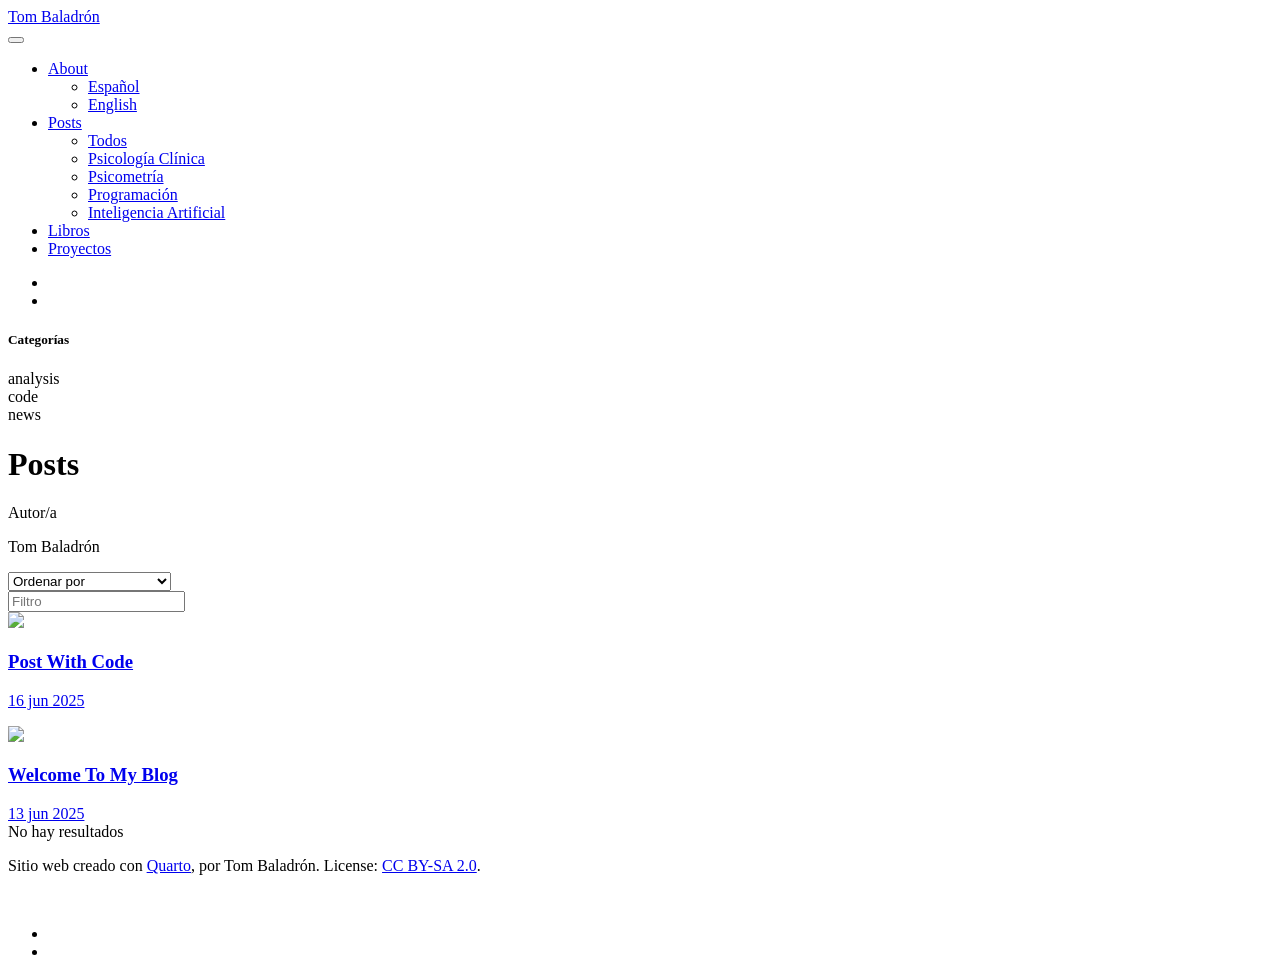
==== docs/posts/index.html @ f789a4e7 "13 nov" ====
<!DOCTYPE html>
<html xmlns="http://www.w3.org/1999/xhtml" lang="es" xml:lang="es"><head>

<meta charset="utf-8">
<meta name="generator" content="quarto-1.7.32">

<meta name="viewport" content="width=device-width, initial-scale=1.0, user-scalable=yes">

<meta name="author" content="Tom Baladrón">

<title>Posts – Tom Baladrón</title>
<style>
code{white-space: pre-wrap;}
span.smallcaps{font-variant: small-caps;}
div.columns{display: flex; gap: min(4vw, 1.5em);}
div.column{flex: auto; overflow-x: auto;}
div.hanging-indent{margin-left: 1.5em; text-indent: -1.5em;}
ul.task-list{list-style: none;}
ul.task-list li input[type="checkbox"] {
  width: 0.8em;
  margin: 0 0.8em 0.2em -1em; /* quarto-specific, see https://github.com/quarto-dev/quarto-cli/issues/4556 */ 
  vertical-align: middle;
}
</style>


<script src="../site_libs/quarto-nav/quarto-nav.js"></script>
<script src="../site_libs/quarto-nav/headroom.min.js"></script>
<script src="../site_libs/clipboard/clipboard.min.js"></script>
<script src="../site_libs/quarto-search/autocomplete.umd.js"></script>
<script src="../site_libs/quarto-search/fuse.min.js"></script>
<script src="../site_libs/quarto-search/quarto-search.js"></script>
<meta name="quarto:offset" content="../">
<script src="../site_libs/quarto-listing/list.min.js"></script>
<script src="../site_libs/quarto-listing/quarto-listing.js"></script>
<script src="../site_libs/quarto-html/quarto.js" type="module"></script>
<script src="../site_libs/quarto-html/tabsets/tabsets.js" type="module"></script>
<script src="../site_libs/quarto-html/popper.min.js"></script>
<script src="../site_libs/quarto-html/tippy.umd.min.js"></script>
<script src="../site_libs/quarto-html/anchor.min.js"></script>
<link href="../site_libs/quarto-html/tippy.css" rel="stylesheet">
<link href="../site_libs/quarto-html/quarto-syntax-highlighting-37eea08aefeeee20ff55810ff984fec1.css" rel="stylesheet" id="quarto-text-highlighting-styles">
<script src="../site_libs/bootstrap/bootstrap.min.js"></script>
<link href="../site_libs/bootstrap/bootstrap-icons.css" rel="stylesheet">
<link href="../site_libs/bootstrap/bootstrap-dfb324f25d9b1687192fa8be62ac8f9c.min.css" rel="stylesheet" append-hash="true" id="quarto-bootstrap" data-mode="light">
<script id="quarto-search-options" type="application/json">{
  "location": "navbar",
  "copy-button": false,
  "collapse-after": 3,
  "panel-placement": "end",
  "type": "overlay",
  "limit": 50,
  "keyboard-shortcut": [
    "f",
    "/",
    "s"
  ],
  "show-item-context": false,
  "language": {
    "search-no-results-text": "Sin resultados",
    "search-matching-documents-text": "documentos encontrados",
    "search-copy-link-title": "Copiar el enlace en la búsqueda",
    "search-hide-matches-text": "Ocultar resultados adicionales",
    "search-more-match-text": "resultado adicional en este documento",
    "search-more-matches-text": "resultados adicionales en este documento",
    "search-clear-button-title": "Borrar",
    "search-text-placeholder": "",
    "search-detached-cancel-button-title": "Cancelar",
    "search-submit-button-title": "Enviar",
    "search-label": "Buscar"
  }
}</script>
<script>

  window.document.addEventListener("DOMContentLoaded", function (_event) {
    const listingTargetEl = window.document.querySelector('#listing-talks .list');
    if (!listingTargetEl) {
      // No listing discovered, do not attach.
      return; 
    }

    const options = {
      valueNames: ['listing-image','listing-date','listing-title','listing-subtitle',{ data: ['index'] },{ data: ['categories'] },{ data: ['listing-date-sort'] },{ data: ['listing-file-modified-sort'] }],
      
      searchColumns: ["listing-date","listing-title","listing-author","listing-image","listing-description","listing-categories"],
    };

    window['quarto-listings'] = window['quarto-listings'] || {};
    window['quarto-listings']['listing-talks'] = new List('listing-talks', options);

    if (window['quarto-listing-loaded']) {
      window['quarto-listing-loaded']();
    }
  });

  window.addEventListener('hashchange',() => {
    if (window['quarto-listing-loaded']) {
      window['quarto-listing-loaded']();
    }
  })
  </script>
<style>html{ scroll-behavior: smooth; }</style>

  <script src="https://cdnjs.cloudflare.com/polyfill/v3/polyfill.min.js?features=es6"></script>
  <script src="https://cdn.jsdelivr.net/npm/mathjax@3/es5/tex-chtml-full.js" type="text/javascript"></script>

<script type="text/javascript">
const typesetMath = (el) => {
  if (window.MathJax) {
    // MathJax Typeset
    window.MathJax.typeset([el]);
  } else if (window.katex) {
    // KaTeX Render
    var mathElements = el.getElementsByClassName("math");
    var macros = [];
    for (var i = 0; i < mathElements.length; i++) {
      var texText = mathElements[i].firstChild;
      if (mathElements[i].tagName == "SPAN") {
        window.katex.render(texText.data, mathElements[i], {
          displayMode: mathElements[i].classList.contains('display'),
          throwOnError: false,
          macros: macros,
          fleqn: false
        });
      }
    }
  }
}
window.Quarto = {
  typesetMath
};
</script>

<link rel="stylesheet" href="../styles.css">
</head>

<body class="nav-fixed quarto-light">

<div id="quarto-search-results"></div>
  <header id="quarto-header" class="headroom fixed-top">
    <nav class="navbar navbar-expand-lg " data-bs-theme="dark">
      <div class="navbar-container container-fluid">
      <div class="navbar-brand-container mx-auto">
    <a class="navbar-brand" href="../index.html">
    <span class="navbar-title">Tom Baladrón</span>
    </a>
  </div>
            <div id="quarto-search" class="" title="Buscar"></div>
          <button class="navbar-toggler" type="button" data-bs-toggle="collapse" data-bs-target="#navbarCollapse" aria-controls="navbarCollapse" role="menu" aria-expanded="false" aria-label="Navegación de palanca" onclick="if (window.quartoToggleHeadroom) { window.quartoToggleHeadroom(); }">
  <span class="navbar-toggler-icon"></span>
</button>
          <div class="collapse navbar-collapse" id="navbarCollapse">
            <ul class="navbar-nav navbar-nav-scroll me-auto">
  <li class="nav-item dropdown ">
    <a class="nav-link dropdown-toggle" href="#" id="nav-menu-about" role="link" data-bs-toggle="dropdown" aria-expanded="false">
 <span class="menu-text">About</span>
    </a>
    <ul class="dropdown-menu" aria-labelledby="nav-menu-about">    
        <li>
    <a class="dropdown-item" href="../about-es.html">
 <span class="dropdown-text">Español</span></a>
  </li>  
        <li>
    <a class="dropdown-item" href="../about-en.html">
 <span class="dropdown-text">English</span></a>
  </li>  
    </ul>
  </li>
  <li class="nav-item dropdown ">
    <a class="nav-link dropdown-toggle" href="#" id="nav-menu-posts" role="link" data-bs-toggle="dropdown" aria-expanded="false">
 <span class="menu-text">Posts</span>
    </a>
    <ul class="dropdown-menu" aria-labelledby="nav-menu-posts">    
        <li>
    <a class="dropdown-item" href="../posts/index.html">
 <span class="dropdown-text">Todos</span></a>
  </li>  
        <li>
    <a class="dropdown-item" href="../posts/index.html">
 <span class="dropdown-text">Psicología Clínica</span></a>
  </li>  
        <li>
    <a class="dropdown-item" href="../posts/index.html">
 <span class="dropdown-text">Psicometría</span></a>
  </li>  
        <li>
    <a class="dropdown-item" href="../posts/index.html">
 <span class="dropdown-text">Programación</span></a>
  </li>  
        <li>
    <a class="dropdown-item" href="../posts/index.html">
 <span class="dropdown-text">Inteligencia Artificial</span></a>
  </li>  
    </ul>
  </li>
  <li class="nav-item">
    <a class="nav-link" href="../libros.html"> 
<span class="menu-text">Libros</span></a>
  </li>  
  <li class="nav-item">
    <a class="nav-link" href="../proyectos.html"> 
<span class="menu-text">Proyectos</span></a>
  </li>  
</ul>
            <ul class="navbar-nav navbar-nav-scroll ms-auto">
  <li class="nav-item compact">
    <a class="nav-link" href="https://github.com/psynguin"> <i class="bi bi-github" role="img">
</i> 
<span class="menu-text"></span></a>
  </li>  
  <li class="nav-item compact">
    <a class="nav-link" href="https://www.linkedin.com/in/tom-baladr%C3%B3n-733642145/"> <i class="bi bi-linkedin" role="img">
</i> 
<span class="menu-text"></span></a>
  </li>  
</ul>
          </div> <!-- /navcollapse -->
            <div class="quarto-navbar-tools">
</div>
      </div> <!-- /container-fluid -->
    </nav>
</header>
<!-- content -->
<div id="quarto-content" class="quarto-container page-columns page-rows-contents page-layout-full page-navbar">
<!-- sidebar -->
<!-- margin-sidebar -->
    <div id="quarto-margin-sidebar" class="sidebar margin-sidebar">
        
    <h5 class="quarto-listing-category-title">Categorías</h5><div class="quarto-listing-category category-cloud"><div class="category" data-category="YW5hbHlzaXM="><span class="quarto-category-count category-cloud-5">analysis</span></div><div class="category" data-category="Y29kZQ=="><span class="quarto-category-count category-cloud-5">code</span></div><div class="category" data-category="bmV3cw=="><span class="quarto-category-count category-cloud-10">news</span></div></div></div>
<!-- main -->
<main class="content column-page-left" id="quarto-document-content">

<header id="title-block-header" class="quarto-title-block default">
<div class="quarto-title">
<h1 class="title">Posts</h1>
</div>



<div class="quarto-title-meta column-page-left">

    <div>
    <div class="quarto-title-meta-heading">Autor/a</div>
    <div class="quarto-title-meta-contents">
             <p>Tom Baladrón </p>
          </div>
  </div>
    
  
    
  </div>
  


</header>


<div id="posts">

</div>




<div class="quarto-listing quarto-listing-container-default" id="listing-talks">
<div class="listing-actions-group">
   <div class="input-group input-group-sm quarto-listing-sort">
    <span class="input-group-text"><i class="bi bi-sort-down"></i></span>
    <select id="listing-talks-sort" class="form-select" aria-label="Ordenar por" onchange="window['quarto-listings']['listing-talks'].sort(this.options[this.selectedIndex].value, { order: this.options[this.selectedIndex].getAttribute('data-direction')})">
      <option value="" disabled="" selected="" hidden="">Ordenar por</option>
      <option value="index" data-direction="asc">Por defecto</option>
      <option value="listing-title" data-direction="asc">
        Título
      </option>
      <option value="listing-date-sort" data-direction="asc">
        Fecha - Menos reciente
      </option>
      <option value="listing-date-sort" data-direction="desc">
        Fecha - Más reciente
      </option>
    </select>
  </div>
    <div class="input-group input-group-sm quarto-listing-filter">
      <span class="input-group-text"><i class="bi bi-search"></i></span>
      <input type="text" class="search form-control" placeholder="Filtro">
    </div>
</div>
<div class="list quarto-listing-default">
<div class="quarto-post image-right" data-index="0" data-categories="bmV3cyUyQ2NvZGUlMkNhbmFseXNpcw==" data-listing-date-sort="1750046400000" data-listing-file-modified-sort="1754276943527" data-listing-date-modified-sort="NaN" data-listing-reading-time-sort="1" data-listing-word-count-sort="9">
<div class="thumbnail"><a href="../posts/post-with-code/index.html" class="no-external">

<img loading="lazy" src="../posts/post-with-code/image.jpg" class="thumbnail-image">

</a></div>
<div class="body">
<h3 class="no-anchor listing-title">
<a href="../posts/post-with-code/index.html" class="no-external">Post With Code</a>
</h3>
<div class="listing-subtitle">
<a href="../posts/post-with-code/index.html" class="no-external"></a>
</div>
</div>
<div class="metadata">
<a href="../posts/post-with-code/index.html" class="no-external">
<div class="listing-date">
16 jun 2025
</div>
</a>
</div>
</div>
<div class="quarto-post image-right" data-index="1" data-categories="bmV3cw==" data-listing-date-sort="1749787200000" data-listing-file-modified-sort="1750113828000" data-listing-date-modified-sort="NaN" data-listing-reading-time-sort="1" data-listing-word-count-sort="32">
<div class="thumbnail"><a href="../posts/welcome/index.html" class="no-external">

<p class="card-img-top"><img src="welcome\thumbnail.jpg"  class="thumbnail-image card-img"/></p>

</a></div>
<div class="body">
<h3 class="no-anchor listing-title">
<a href="../posts/welcome/index.html" class="no-external">Welcome To My Blog</a>
</h3>
<div class="listing-subtitle">
<a href="../posts/welcome/index.html" class="no-external"></a>
</div>
</div>
<div class="metadata">
<a href="../posts/welcome/index.html" class="no-external">
<div class="listing-date">
13 jun 2025
</div>
</a>
</div>
</div>
</div>
<div class="listing-no-matching d-none">No hay resultados</div>
</div></main> <!-- /main -->
<script id="quarto-html-after-body" type="application/javascript">
  window.document.addEventListener("DOMContentLoaded", function (event) {
    const icon = "";
    const anchorJS = new window.AnchorJS();
    anchorJS.options = {
      placement: 'right',
      icon: icon
    };
    anchorJS.add('.anchored');
    const isCodeAnnotation = (el) => {
      for (const clz of el.classList) {
        if (clz.startsWith('code-annotation-')) {                     
          return true;
        }
      }
      return false;
    }
    const onCopySuccess = function(e) {
      // button target
      const button = e.trigger;
      // don't keep focus
      button.blur();
      // flash "checked"
      button.classList.add('code-copy-button-checked');
      var currentTitle = button.getAttribute("title");
      button.setAttribute("title", "Copiado");
      let tooltip;
      if (window.bootstrap) {
        button.setAttribute("data-bs-toggle", "tooltip");
        button.setAttribute("data-bs-placement", "left");
        button.setAttribute("data-bs-title", "Copiado");
        tooltip = new bootstrap.Tooltip(button, 
          { trigger: "manual", 
            customClass: "code-copy-button-tooltip",
            offset: [0, -8]});
        tooltip.show();    
      }
      setTimeout(function() {
        if (tooltip) {
          tooltip.hide();
          button.removeAttribute("data-bs-title");
          button.removeAttribute("data-bs-toggle");
          button.removeAttribute("data-bs-placement");
        }
        button.setAttribute("title", currentTitle);
        button.classList.remove('code-copy-button-checked');
      }, 1000);
      // clear code selection
      e.clearSelection();
    }
    const getTextToCopy = function(trigger) {
        const codeEl = trigger.previousElementSibling.cloneNode(true);
        for (const childEl of codeEl.children) {
          if (isCodeAnnotation(childEl)) {
            childEl.remove();
          }
        }
        return codeEl.innerText;
    }
    const clipboard = new window.ClipboardJS('.code-copy-button:not([data-in-quarto-modal])', {
      text: getTextToCopy
    });
    clipboard.on('success', onCopySuccess);
    if (window.document.getElementById('quarto-embedded-source-code-modal')) {
      const clipboardModal = new window.ClipboardJS('.code-copy-button[data-in-quarto-modal]', {
        text: getTextToCopy,
        container: window.document.getElementById('quarto-embedded-source-code-modal')
      });
      clipboardModal.on('success', onCopySuccess);
    }
      var localhostRegex = new RegExp(/^(?:http|https):\/\/localhost\:?[0-9]*\//);
      var mailtoRegex = new RegExp(/^mailto:/);
        var filterRegex = new RegExp("https:\/\/tombaladron\.com");
      var isInternal = (href) => {
          return filterRegex.test(href) || localhostRegex.test(href) || mailtoRegex.test(href);
      }
      // Inspect non-navigation links and adorn them if external
     var links = window.document.querySelectorAll('a[href]:not(.nav-link):not(.navbar-brand):not(.toc-action):not(.sidebar-link):not(.sidebar-item-toggle):not(.pagination-link):not(.no-external):not([aria-hidden]):not(.dropdown-item):not(.quarto-navigation-tool):not(.about-link)');
      for (var i=0; i<links.length; i++) {
        const link = links[i];
        if (!isInternal(link.href)) {
          // undo the damage that might have been done by quarto-nav.js in the case of
          // links that we want to consider external
          if (link.dataset.originalHref !== undefined) {
            link.href = link.dataset.originalHref;
          }
            // target, if specified
            link.setAttribute("target", "_blank");
            if (link.getAttribute("rel") === null) {
              link.setAttribute("rel", "noopener");
            }
            // default icon
            link.classList.add("external");
        }
      }
    function tippyHover(el, contentFn, onTriggerFn, onUntriggerFn) {
      const config = {
        allowHTML: true,
        maxWidth: 500,
        delay: 100,
        arrow: false,
        appendTo: function(el) {
            return el.parentElement;
        },
        interactive: true,
        interactiveBorder: 10,
        theme: 'quarto',
        placement: 'bottom-start',
      };
      if (contentFn) {
        config.content = contentFn;
      }
      if (onTriggerFn) {
        config.onTrigger = onTriggerFn;
      }
      if (onUntriggerFn) {
        config.onUntrigger = onUntriggerFn;
      }
      window.tippy(el, config); 
    }
    const noterefs = window.document.querySelectorAll('a[role="doc-noteref"]');
    for (var i=0; i<noterefs.length; i++) {
      const ref = noterefs[i];
      tippyHover(ref, function() {
        // use id or data attribute instead here
        let href = ref.getAttribute('data-footnote-href') || ref.getAttribute('href');
        try { href = new URL(href).hash; } catch {}
        const id = href.replace(/^#\/?/, "");
        const note = window.document.getElementById(id);
        if (note) {
          return note.innerHTML;
        } else {
          return "";
        }
      });
    }
    const xrefs = window.document.querySelectorAll('a.quarto-xref');
    const processXRef = (id, note) => {
      // Strip column container classes
      const stripColumnClz = (el) => {
        el.classList.remove("page-full", "page-columns");
        if (el.children) {
          for (const child of el.children) {
            stripColumnClz(child);
          }
        }
      }
      stripColumnClz(note)
      if (id === null || id.startsWith('sec-')) {
        // Special case sections, only their first couple elements
        const container = document.createElement("div");
        if (note.children && note.children.length > 2) {
          container.appendChild(note.children[0].cloneNode(true));
          for (let i = 1; i < note.children.length; i++) {
            const child = note.children[i];
            if (child.tagName === "P" && child.innerText === "") {
              continue;
            } else {
              container.appendChild(child.cloneNode(true));
              break;
            }
          }
          if (window.Quarto?.typesetMath) {
            window.Quarto.typesetMath(container);
          }
          return container.innerHTML
        } else {
          if (window.Quarto?.typesetMath) {
            window.Quarto.typesetMath(note);
          }
          return note.innerHTML;
        }
      } else {
        // Remove any anchor links if they are present
        const anchorLink = note.querySelector('a.anchorjs-link');
        if (anchorLink) {
          anchorLink.remove();
        }
        if (window.Quarto?.typesetMath) {
          window.Quarto.typesetMath(note);
        }
        if (note.classList.contains("callout")) {
          return note.outerHTML;
        } else {
          return note.innerHTML;
        }
      }
    }
    for (var i=0; i<xrefs.length; i++) {
      const xref = xrefs[i];
      tippyHover(xref, undefined, function(instance) {
        instance.disable();
        let url = xref.getAttribute('href');
        let hash = undefined; 
        if (url.startsWith('#')) {
          hash = url;
        } else {
          try { hash = new URL(url).hash; } catch {}
        }
        if (hash) {
          const id = hash.replace(/^#\/?/, "");
          const note = window.document.getElementById(id);
          if (note !== null) {
            try {
              const html = processXRef(id, note.cloneNode(true));
              instance.setContent(html);
            } finally {
              instance.enable();
              instance.show();
            }
          } else {
            // See if we can fetch this
            fetch(url.split('#')[0])
            .then(res => res.text())
            .then(html => {
              const parser = new DOMParser();
              const htmlDoc = parser.parseFromString(html, "text/html");
              const note = htmlDoc.getElementById(id);
              if (note !== null) {
                const html = processXRef(id, note);
                instance.setContent(html);
              } 
            }).finally(() => {
              instance.enable();
              instance.show();
            });
          }
        } else {
          // See if we can fetch a full url (with no hash to target)
          // This is a special case and we should probably do some content thinning / targeting
          fetch(url)
          .then(res => res.text())
          .then(html => {
            const parser = new DOMParser();
            const htmlDoc = parser.parseFromString(html, "text/html");
            const note = htmlDoc.querySelector('main.content');
            if (note !== null) {
              // This should only happen for chapter cross references
              // (since there is no id in the URL)
              // remove the first header
              if (note.children.length > 0 && note.children[0].tagName === "HEADER") {
                note.children[0].remove();
              }
              const html = processXRef(null, note);
              instance.setContent(html);
            } 
          }).finally(() => {
            instance.enable();
            instance.show();
          });
        }
      }, function(instance) {
      });
    }
        let selectedAnnoteEl;
        const selectorForAnnotation = ( cell, annotation) => {
          let cellAttr = 'data-code-cell="' + cell + '"';
          let lineAttr = 'data-code-annotation="' +  annotation + '"';
          const selector = 'span[' + cellAttr + '][' + lineAttr + ']';
          return selector;
        }
        const selectCodeLines = (annoteEl) => {
          const doc = window.document;
          const targetCell = annoteEl.getAttribute("data-target-cell");
          const targetAnnotation = annoteEl.getAttribute("data-target-annotation");
          const annoteSpan = window.document.querySelector(selectorForAnnotation(targetCell, targetAnnotation));
          const lines = annoteSpan.getAttribute("data-code-lines").split(",");
          const lineIds = lines.map((line) => {
            return targetCell + "-" + line;
          })
          let top = null;
          let height = null;
          let parent = null;
          if (lineIds.length > 0) {
              //compute the position of the single el (top and bottom and make a div)
              const el = window.document.getElementById(lineIds[0]);
              top = el.offsetTop;
              height = el.offsetHeight;
              parent = el.parentElement.parentElement;
            if (lineIds.length > 1) {
              const lastEl = window.document.getElementById(lineIds[lineIds.length - 1]);
              const bottom = lastEl.offsetTop + lastEl.offsetHeight;
              height = bottom - top;
            }
            if (top !== null && height !== null && parent !== null) {
              // cook up a div (if necessary) and position it 
              let div = window.document.getElementById("code-annotation-line-highlight");
              if (div === null) {
                div = window.document.createElement("div");
                div.setAttribute("id", "code-annotation-line-highlight");
                div.style.position = 'absolute';
                parent.appendChild(div);
              }
              div.style.top = top - 2 + "px";
              div.style.height = height + 4 + "px";
              div.style.left = 0;
              let gutterDiv = window.document.getElementById("code-annotation-line-highlight-gutter");
              if (gutterDiv === null) {
                gutterDiv = window.document.createElement("div");
                gutterDiv.setAttribute("id", "code-annotation-line-highlight-gutter");
                gutterDiv.style.position = 'absolute';
                const codeCell = window.document.getElementById(targetCell);
                const gutter = codeCell.querySelector('.code-annotation-gutter');
                gutter.appendChild(gutterDiv);
              }
              gutterDiv.style.top = top - 2 + "px";
              gutterDiv.style.height = height + 4 + "px";
            }
            selectedAnnoteEl = annoteEl;
          }
        };
        const unselectCodeLines = () => {
          const elementsIds = ["code-annotation-line-highlight", "code-annotation-line-highlight-gutter"];
          elementsIds.forEach((elId) => {
            const div = window.document.getElementById(elId);
            if (div) {
              div.remove();
            }
          });
          selectedAnnoteEl = undefined;
        };
          // Handle positioning of the toggle
      window.addEventListener(
        "resize",
        throttle(() => {
          elRect = undefined;
          if (selectedAnnoteEl) {
            selectCodeLines(selectedAnnoteEl);
          }
        }, 10)
      );
      function throttle(fn, ms) {
      let throttle = false;
      let timer;
        return (...args) => {
          if(!throttle) { // first call gets through
              fn.apply(this, args);
              throttle = true;
          } else { // all the others get throttled
              if(timer) clearTimeout(timer); // cancel #2
              timer = setTimeout(() => {
                fn.apply(this, args);
                timer = throttle = false;
              }, ms);
          }
        };
      }
        // Attach click handler to the DT
        const annoteDls = window.document.querySelectorAll('dt[data-target-cell]');
        for (const annoteDlNode of annoteDls) {
          annoteDlNode.addEventListener('click', (event) => {
            const clickedEl = event.target;
            if (clickedEl !== selectedAnnoteEl) {
              unselectCodeLines();
              const activeEl = window.document.querySelector('dt[data-target-cell].code-annotation-active');
              if (activeEl) {
                activeEl.classList.remove('code-annotation-active');
              }
              selectCodeLines(clickedEl);
              clickedEl.classList.add('code-annotation-active');
            } else {
              // Unselect the line
              unselectCodeLines();
              clickedEl.classList.remove('code-annotation-active');
            }
          });
        }
    const findCites = (el) => {
      const parentEl = el.parentElement;
      if (parentEl) {
        const cites = parentEl.dataset.cites;
        if (cites) {
          return {
            el,
            cites: cites.split(' ')
          };
        } else {
          return findCites(el.parentElement)
        }
      } else {
        return undefined;
      }
    };
    var bibliorefs = window.document.querySelectorAll('a[role="doc-biblioref"]');
    for (var i=0; i<bibliorefs.length; i++) {
      const ref = bibliorefs[i];
      const citeInfo = findCites(ref);
      if (citeInfo) {
        tippyHover(citeInfo.el, function() {
          var popup = window.document.createElement('div');
          citeInfo.cites.forEach(function(cite) {
            var citeDiv = window.document.createElement('div');
            citeDiv.classList.add('hanging-indent');
            citeDiv.classList.add('csl-entry');
            var biblioDiv = window.document.getElementById('ref-' + cite);
            if (biblioDiv) {
              citeDiv.innerHTML = biblioDiv.innerHTML;
            }
            popup.appendChild(citeDiv);
          });
          return popup.innerHTML;
        });
      }
    }
  });
  </script>
</div> <!-- /content -->
<footer class="footer">
  <div class="nav-footer">
    <div class="nav-footer-left">
<p>Sitio web creado con <a href="https://quarto.org/">Quarto</a>, por Tom Baladrón. License: <a href="https://creativecommons.org/licenses/by-sa/2.0/">CC BY-SA 2.0</a>.</p>
</div>   
    <div class="nav-footer-center">
      &nbsp;
    </div>
    <div class="nav-footer-right">
      <ul class="footer-items list-unstyled">
    <li class="nav-item compact">
    <a class="nav-link" href="https://github.com/psynguin">
      <i class="bi bi-github" role="img">
</i> 
    </a>
  </li>  
    <li class="nav-item compact">
    <a class="nav-link" href="https://www.linkedin.com/in/tom-baladr%C3%B3n-733642145/">
      <i class="bi bi-linkedin" role="img">
</i> 
    </a>
  </li>  
</ul>
    </div>
  </div>
</footer>




<script src="../site_libs/quarto-html/zenscroll-min.js"></script>
</body></html>
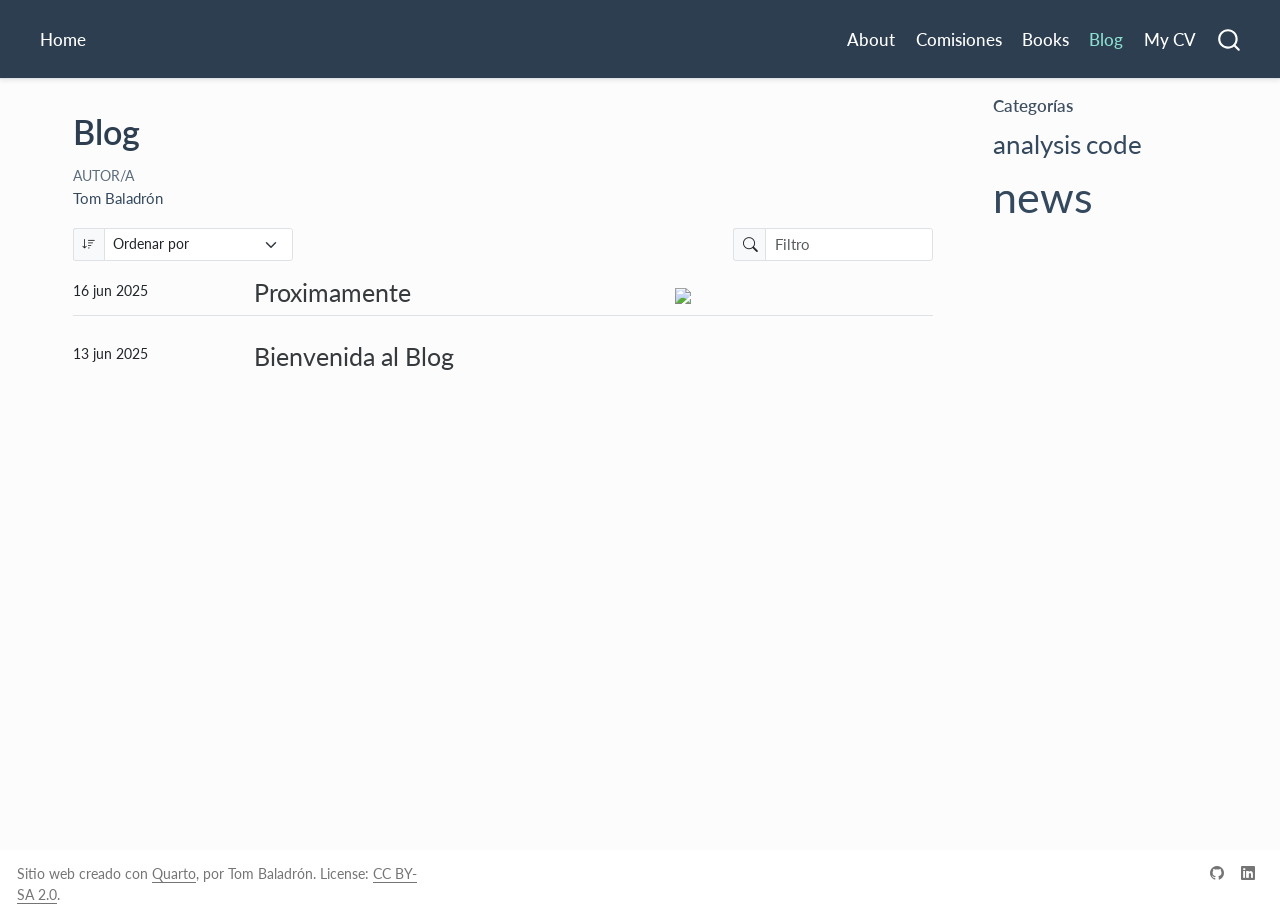
==== commit ea158128: "v1" ====
--- a/docs/posts/index.html
+++ b/docs/posts/index.html
@@ -2,14 +2,17 @@
 <html xmlns="http://www.w3.org/1999/xhtml" lang="es" xml:lang="es"><head>
 
 <meta charset="utf-8">
-<meta name="generator" content="quarto-1.7.32">
+<meta name="generator" content="quarto-1.9.31">
 
 <meta name="viewport" content="width=device-width, initial-scale=1.0, user-scalable=yes">
 
 <meta name="author" content="Tom Baladrón">
 
-<title>Posts – Tom Baladrón</title>
+<title>Blog – Tom Baladrón</title>
 <style>
+/* Default styles provided by pandoc.
+** See https://pandoc.org/MANUAL.html#variables-for-html for config info.
+*/
 code{white-space: pre-wrap;}
 span.smallcaps{font-variant: small-caps;}
 div.columns{display: flex; gap: min(4vw, 1.5em);}
@@ -39,10 +42,10 @@
 <script src="../site_libs/quarto-html/tippy.umd.min.js"></script>
 <script src="../site_libs/quarto-html/anchor.min.js"></script>
 <link href="../site_libs/quarto-html/tippy.css" rel="stylesheet">
-<link href="../site_libs/quarto-html/quarto-syntax-highlighting-37eea08aefeeee20ff55810ff984fec1.css" rel="stylesheet" id="quarto-text-highlighting-styles">
+<link href="../site_libs/quarto-html/quarto-syntax-highlighting-7c69b197886ae2a34062761d21e44731.css" rel="stylesheet" id="quarto-text-highlighting-styles">
 <script src="../site_libs/bootstrap/bootstrap.min.js"></script>
 <link href="../site_libs/bootstrap/bootstrap-icons.css" rel="stylesheet">
-<link href="../site_libs/bootstrap/bootstrap-dfb324f25d9b1687192fa8be62ac8f9c.min.css" rel="stylesheet" append-hash="true" id="quarto-bootstrap" data-mode="light">
+<link href="../site_libs/bootstrap/bootstrap-aca22c8e6dc2bb0d5654c5a93db73407.min.css" rel="stylesheet" append-hash="true" id="quarto-bootstrap" data-mode="light">
 <script id="quarto-search-options" type="application/json">{
   "location": "navbar",
   "copy-button": false,
@@ -57,7 +60,7 @@
   ],
   "show-item-context": false,
   "language": {
-    "search-no-results-text": "Sin resultados",
+    "search-no-results-text": "No se han encontrado resultados",
     "search-matching-documents-text": "documentos encontrados",
     "search-copy-link-title": "Copiar el enlace en la búsqueda",
     "search-hide-matches-text": "Ocultar resultados adicionales",
@@ -102,7 +105,7 @@
 <style>html{ scroll-behavior: smooth; }</style>
 
   <script src="https://cdnjs.cloudflare.com/polyfill/v3/polyfill.min.js?features=es6"></script>
-  <script src="https://cdn.jsdelivr.net/npm/mathjax@3/es5/tex-chtml-full.js" type="text/javascript"></script>
+  <script defer="" src="https://cdn.jsdelivr.net/npm/mathjax@3/es5/tex-chtml-full.js" type="text/javascript"></script>
 
 <script type="text/javascript">
 const typesetMath = (el) => {
@@ -115,7 +118,7 @@
     var macros = [];
     for (var i = 0; i < mathElements.length; i++) {
       var texText = mathElements[i].firstChild;
-      if (mathElements[i].tagName == "SPAN") {
+      if (mathElements[i].tagName == "SPAN" && texText && texText.data) {
         window.katex.render(texText.data, mathElements[i], {
           displayMode: mathElements[i].classList.contains('display'),
           throwOnError: false,
@@ -131,7 +134,7 @@
 };
 </script>
 
-<link rel="stylesheet" href="../styles.css">
+<link rel="stylesheet" href="../styles/styles.css">
 </head>
 
 <body class="nav-fixed quarto-light">
@@ -140,78 +143,37 @@
   <header id="quarto-header" class="headroom fixed-top">
     <nav class="navbar navbar-expand-lg " data-bs-theme="dark">
       <div class="navbar-container container-fluid">
-      <div class="navbar-brand-container mx-auto">
-    <a class="navbar-brand" href="../index.html">
-    <span class="navbar-title">Tom Baladrón</span>
-    </a>
-  </div>
             <div id="quarto-search" class="" title="Buscar"></div>
           <button class="navbar-toggler" type="button" data-bs-toggle="collapse" data-bs-target="#navbarCollapse" aria-controls="navbarCollapse" role="menu" aria-expanded="false" aria-label="Navegación de palanca" onclick="if (window.quartoToggleHeadroom) { window.quartoToggleHeadroom(); }">
   <span class="navbar-toggler-icon"></span>
 </button>
           <div class="collapse navbar-collapse" id="navbarCollapse">
             <ul class="navbar-nav navbar-nav-scroll me-auto">
-  <li class="nav-item dropdown ">
-    <a class="nav-link dropdown-toggle" href="#" id="nav-menu-about" role="link" data-bs-toggle="dropdown" aria-expanded="false">
- <span class="menu-text">About</span>
-    </a>
-    <ul class="dropdown-menu" aria-labelledby="nav-menu-about">    
-        <li>
-    <a class="dropdown-item" href="../about-es.html">
- <span class="dropdown-text">Español</span></a>
-  </li>  
-        <li>
-    <a class="dropdown-item" href="../about-en.html">
- <span class="dropdown-text">English</span></a>
-  </li>  
-    </ul>
-  </li>
-  <li class="nav-item dropdown ">
-    <a class="nav-link dropdown-toggle" href="#" id="nav-menu-posts" role="link" data-bs-toggle="dropdown" aria-expanded="false">
- <span class="menu-text">Posts</span>
-    </a>
-    <ul class="dropdown-menu" aria-labelledby="nav-menu-posts">    
-        <li>
-    <a class="dropdown-item" href="../posts/index.html">
- <span class="dropdown-text">Todos</span></a>
-  </li>  
-        <li>
-    <a class="dropdown-item" href="../posts/index.html">
- <span class="dropdown-text">Psicología Clínica</span></a>
-  </li>  
-        <li>
-    <a class="dropdown-item" href="../posts/index.html">
- <span class="dropdown-text">Psicometría</span></a>
-  </li>  
-        <li>
-    <a class="dropdown-item" href="../posts/index.html">
- <span class="dropdown-text">Programación</span></a>
-  </li>  
-        <li>
-    <a class="dropdown-item" href="../posts/index.html">
- <span class="dropdown-text">Inteligencia Artificial</span></a>
-  </li>  
-    </ul>
-  </li>
   <li class="nav-item">
-    <a class="nav-link" href="../libros.html"> 
-<span class="menu-text">Libros</span></a>
-  </li>  
-  <li class="nav-item">
-    <a class="nav-link" href="../proyectos.html"> 
-<span class="menu-text">Proyectos</span></a>
+    <a class="nav-link" href="../index.html"> 
+<span class="menu-text">Home</span></a>
   </li>  
 </ul>
             <ul class="navbar-nav navbar-nav-scroll ms-auto">
-  <li class="nav-item compact">
-    <a class="nav-link" href="https://github.com/psynguin"> <i class="bi bi-github" role="img">
-</i> 
-<span class="menu-text"></span></a>
+  <li class="nav-item">
+    <a class="nav-link" href="../about.html"> 
+<span class="menu-text">About</span></a>
   </li>  
-  <li class="nav-item compact">
-    <a class="nav-link" href="https://www.linkedin.com/in/tom-baladr%C3%B3n-733642145/"> <i class="bi bi-linkedin" role="img">
-</i> 
-<span class="menu-text"></span></a>
+  <li class="nav-item">
+    <a class="nav-link" href="../comision.html"> 
+<span class="menu-text">Comisiones</span></a>
+  </li>  
+  <li class="nav-item">
+    <a class="nav-link" href="../libros.html"> 
+<span class="menu-text">Books</span></a>
+  </li>  
+  <li class="nav-item">
+    <a class="nav-link active" href="../posts/index.html" aria-current="page"> 
+<span class="menu-text">Blog</span></a>
+  </li>  
+  <li class="nav-item">
+    <a class="nav-link" href="../cv.html"> 
+<span class="menu-text">My CV</span></a>
   </li>  
 </ul>
           </div> <!-- /navcollapse -->
@@ -232,7 +194,7 @@
 
 <header id="title-block-header" class="quarto-title-block default">
 <div class="quarto-title">
-<h1 class="title">Posts</h1>
+<h1 class="title">Blog</h1>
 </div>
 
 
@@ -273,7 +235,7 @@
         Título
       </option>
       <option value="listing-date-sort" data-direction="asc">
-        Fecha - Menos reciente
+        Fecha - Más antiguo
       </option>
       <option value="listing-date-sort" data-direction="desc">
         Fecha - Más reciente
@@ -286,7 +248,7 @@
     </div>
 </div>
 <div class="list quarto-listing-default">
-<div class="quarto-post image-right" data-index="0" data-categories="bmV3cyUyQ2NvZGUlMkNhbmFseXNpcw==" data-listing-date-sort="1750046400000" data-listing-file-modified-sort="1754276943527" data-listing-date-modified-sort="NaN" data-listing-reading-time-sort="1" data-listing-word-count-sort="9">
+<div class="quarto-post image-right" data-index="0" data-categories="bmV3cyUyQ2NvZGUlMkNhbmFseXNpcw==" data-listing-date-sort="1750046400000" data-listing-file-modified-sort="1777831410148" data-listing-date-modified-sort="NaN" data-listing-reading-time-sort="1" data-listing-word-count-sort="9">
 <div class="thumbnail"><a href="../posts/post-with-code/index.html" class="no-external">
 
 <img loading="lazy" src="../posts/post-with-code/image.jpg" class="thumbnail-image">
@@ -294,7 +256,7 @@
 </a></div>
 <div class="body">
 <h3 class="no-anchor listing-title">
-<a href="../posts/post-with-code/index.html" class="no-external">Post With Code</a>
+<a href="../posts/post-with-code/index.html" class="no-external">Proximamente</a>
 </h3>
 <div class="listing-subtitle">
 <a href="../posts/post-with-code/index.html" class="no-external"></a>
@@ -308,15 +270,15 @@
 </a>
 </div>
 </div>
-<div class="quarto-post image-right" data-index="1" data-categories="bmV3cw==" data-listing-date-sort="1749787200000" data-listing-file-modified-sort="1750113828000" data-listing-date-modified-sort="NaN" data-listing-reading-time-sort="1" data-listing-word-count-sort="32">
+<div class="quarto-post image-right" data-index="1" data-categories="bmV3cw==" data-listing-date-sort="1749787200000" data-listing-file-modified-sort="1777831451323" data-listing-date-modified-sort="NaN" data-listing-reading-time-sort="1" data-listing-word-count-sort="1">
 <div class="thumbnail"><a href="../posts/welcome/index.html" class="no-external">
 
-<p class="card-img-top"><img src="welcome\thumbnail.jpg"  class="thumbnail-image card-img"/></p>
+<div class="listing-item-img-placeholder card-img-top" >&nbsp;</div>
 
 </a></div>
 <div class="body">
 <h3 class="no-anchor listing-title">
-<a href="../posts/welcome/index.html" class="no-external">Welcome To My Blog</a>
+<a href="../posts/welcome/index.html" class="no-external">Bienvenida al Blog</a>
 </h3>
 <div class="listing-subtitle">
 <a href="../posts/welcome/index.html" class="no-external"></a>
@@ -384,13 +346,14 @@
       e.clearSelection();
     }
     const getTextToCopy = function(trigger) {
-        const codeEl = trigger.previousElementSibling.cloneNode(true);
-        for (const childEl of codeEl.children) {
-          if (isCodeAnnotation(childEl)) {
-            childEl.remove();
-          }
-        }
-        return codeEl.innerText;
+      const outerScaffold = trigger.parentElement.cloneNode(true);
+      const codeEl = outerScaffold.querySelector('code');
+      for (const childEl of codeEl.children) {
+        if (isCodeAnnotation(childEl)) {
+          childEl.remove();
+        }
+      }
+      return codeEl.innerText;
     }
     const clipboard = new window.ClipboardJS('.code-copy-button:not([data-in-quarto-modal])', {
       text: getTextToCopy
@@ -405,7 +368,7 @@
     }
       var localhostRegex = new RegExp(/^(?:http|https):\/\/localhost\:?[0-9]*\//);
       var mailtoRegex = new RegExp(/^mailto:/);
-        var filterRegex = new RegExp("https:\/\/tombaladron\.com");
+        var filterRegex = new RegExp("https:\/\/psynguin\.github\.io\/");
       var isInternal = (href) => {
           return filterRegex.test(href) || localhostRegex.test(href) || mailtoRegex.test(href);
       }
--- a/docs/site_libs/quarto-html/quarto-syntax-highlighting-7c69b197886ae2a34062761d21e44731.css
+++ b/docs/site_libs/quarto-html/quarto-syntax-highlighting-7c69b197886ae2a34062761d21e44731.css
@@ -0,0 +1,236 @@
+/* quarto syntax highlight colors */
+:root {
+  --quarto-hl-ot-color: #003B4F;
+  --quarto-hl-at-color: #657422;
+  --quarto-hl-ss-color: #20794D;
+  --quarto-hl-an-color: #5E5E5E;
+  --quarto-hl-fu-color: #4758AB;
+  --quarto-hl-st-color: #20794D;
+  --quarto-hl-cf-color: #003B4F;
+  --quarto-hl-op-color: #5E5E5E;
+  --quarto-hl-er-color: #AD0000;
+  --quarto-hl-bn-color: #AD0000;
+  --quarto-hl-al-color: #AD0000;
+  --quarto-hl-va-color: #111111;
+  --quarto-hl-bu-color: inherit;
+  --quarto-hl-ex-color: inherit;
+  --quarto-hl-pp-color: #AD0000;
+  --quarto-hl-in-color: #5E5E5E;
+  --quarto-hl-vs-color: #20794D;
+  --quarto-hl-wa-color: #5E5E5E;
+  --quarto-hl-do-color: #5E5E5E;
+  --quarto-hl-im-color: #00769E;
+  --quarto-hl-ch-color: #20794D;
+  --quarto-hl-dt-color: #AD0000;
+  --quarto-hl-fl-color: #AD0000;
+  --quarto-hl-co-color: #5E5E5E;
+  --quarto-hl-cv-color: #5E5E5E;
+  --quarto-hl-cn-color: #8f5902;
+  --quarto-hl-sc-color: #5E5E5E;
+  --quarto-hl-dv-color: #AD0000;
+  --quarto-hl-kw-color: #003B4F;
+}
+
+/* other quarto variables */
+:root {
+  --quarto-font-monospace: SFMono-Regular, Menlo, Monaco, Consolas, "Liberation Mono", "Courier New", monospace;
+}
+
+/* syntax highlight based on Pandoc's rules */
+pre > code.sourceCode > span {
+  color: #003B4F;
+}
+
+code.sourceCode > span {
+  color: #003B4F;
+}
+
+div.sourceCode,
+div.sourceCode pre.sourceCode {
+  color: #003B4F;
+}
+
+/* Normal */
+code span {
+  color: #003B4F;
+}
+
+/* Alert */
+code span.al {
+  color: #AD0000;
+  font-style: inherit;
+}
+
+/* Annotation */
+code span.an {
+  color: #5E5E5E;
+  font-style: inherit;
+}
+
+/* Attribute */
+code span.at {
+  color: #657422;
+  font-style: inherit;
+}
+
+/* BaseN */
+code span.bn {
+  color: #AD0000;
+  font-style: inherit;
+}
+
+/* BuiltIn */
+code span.bu {
+  font-style: inherit;
+}
+
+/* ControlFlow */
+code span.cf {
+  color: #003B4F;
+  font-weight: bold;
+  font-style: inherit;
+}
+
+/* Char */
+code span.ch {
+  color: #20794D;
+  font-style: inherit;
+}
+
+/* Constant */
+code span.cn {
+  color: #8f5902;
+  font-style: inherit;
+}
+
+/* Comment */
+code span.co {
+  color: #5E5E5E;
+  font-style: inherit;
+}
+
+/* CommentVar */
+code span.cv {
+  color: #5E5E5E;
+  font-style: italic;
+}
+
+/* Documentation */
+code span.do {
+  color: #5E5E5E;
+  font-style: italic;
+}
+
+/* DataType */
+code span.dt {
+  color: #AD0000;
+  font-style: inherit;
+}
+
+/* DecVal */
+code span.dv {
+  color: #AD0000;
+  font-style: inherit;
+}
+
+/* Error */
+code span.er {
+  color: #AD0000;
+  font-style: inherit;
+}
+
+/* Extension */
+code span.ex {
+  font-style: inherit;
+}
+
+/* Float */
+code span.fl {
+  color: #AD0000;
+  font-style: inherit;
+}
+
+/* Function */
+code span.fu {
+  color: #4758AB;
+  font-style: inherit;
+}
+
+/* Import */
+code span.im {
+  color: #00769E;
+  font-style: inherit;
+}
+
+/* Information */
+code span.in {
+  color: #5E5E5E;
+  font-style: inherit;
+}
+
+/* Keyword */
+code span.kw {
+  color: #003B4F;
+  font-weight: bold;
+  font-style: inherit;
+}
+
+/* Operator */
+code span.op {
+  color: #5E5E5E;
+  font-style: inherit;
+}
+
+/* Other */
+code span.ot {
+  color: #003B4F;
+  font-style: inherit;
+}
+
+/* Preprocessor */
+code span.pp {
+  color: #AD0000;
+  font-style: inherit;
+}
+
+/* SpecialChar */
+code span.sc {
+  color: #5E5E5E;
+  font-style: inherit;
+}
+
+/* SpecialString */
+code span.ss {
+  color: #20794D;
+  font-style: inherit;
+}
+
+/* String */
+code span.st {
+  color: #20794D;
+  font-style: inherit;
+}
+
+/* Variable */
+code span.va {
+  color: #111111;
+  font-style: inherit;
+}
+
+/* VerbatimString */
+code span.vs {
+  color: #20794D;
+  font-style: inherit;
+}
+
+/* Warning */
+code span.wa {
+  color: #5E5E5E;
+  font-style: italic;
+}
+
+.prevent-inlining {
+  content: "</";
+}
+
+/*# sourceMappingURL=606289f1d48f6b05ba16068311e045b6.css.map */
--- a/docs/styles/styles.css
+++ b/docs/styles/styles.css
@@ -0,0 +1,66 @@
+/* General styles */
+body {
+  font-family: 'Lato', 'Segoe UI', Tahoma, Geneva, Verdana, sans-serif;
+  background-color: #fcfcfc;
+  color: #34495e;
+}
+
+.navbar {
+  box-shadow: 0 2px 4px rgba(0,0,0,.08);
+  border-bottom: 1px solid #dee2e6;
+}
+
+/* Home page titles */
+.home-title {
+  font-weight: 800;
+  font-size: 3.5rem !important;
+  color: #2c3e50;
+  margin-top: 0;
+}
+
+.home-subtitle {
+  font-weight: 300;
+  font-size: 1.4rem !important;
+  color: #7f8c8d;
+  letter-spacing: 0.5px;
+}
+
+/* Buttons */
+.btn-primary {
+  background-color: #2c3e50;
+  border-color: #2c3e50;
+  padding: 12px 30px;
+  font-weight: 600;
+}
+
+.btn-primary:hover {
+  background-color: #1a252f;
+  border-color: #1a252f;
+}
+
+/* Elegant Cards */
+.card {
+  border: none;
+  box-shadow: 0 4px 6px rgba(0,0,0,0.05);
+  transition: all 0.3s ease;
+}
+
+.card:hover {
+  transform: translateY(-3px);
+  box-shadow: 0 8px 15px rgba(0,0,0,0.1);
+}
+
+/* Tabsets */
+.nav-tabs .nav-link {
+  color: #7f8c8d;
+  border: none !important;
+  border-bottom: 3px solid transparent !important;
+  padding: 10px 20px;
+}
+
+.nav-tabs .nav-link.active {
+  color: #2c3e50 !important;
+  border-bottom: 3px solid #2c3e50 !important;
+  background: transparent !important;
+  font-weight: 700;
+}
